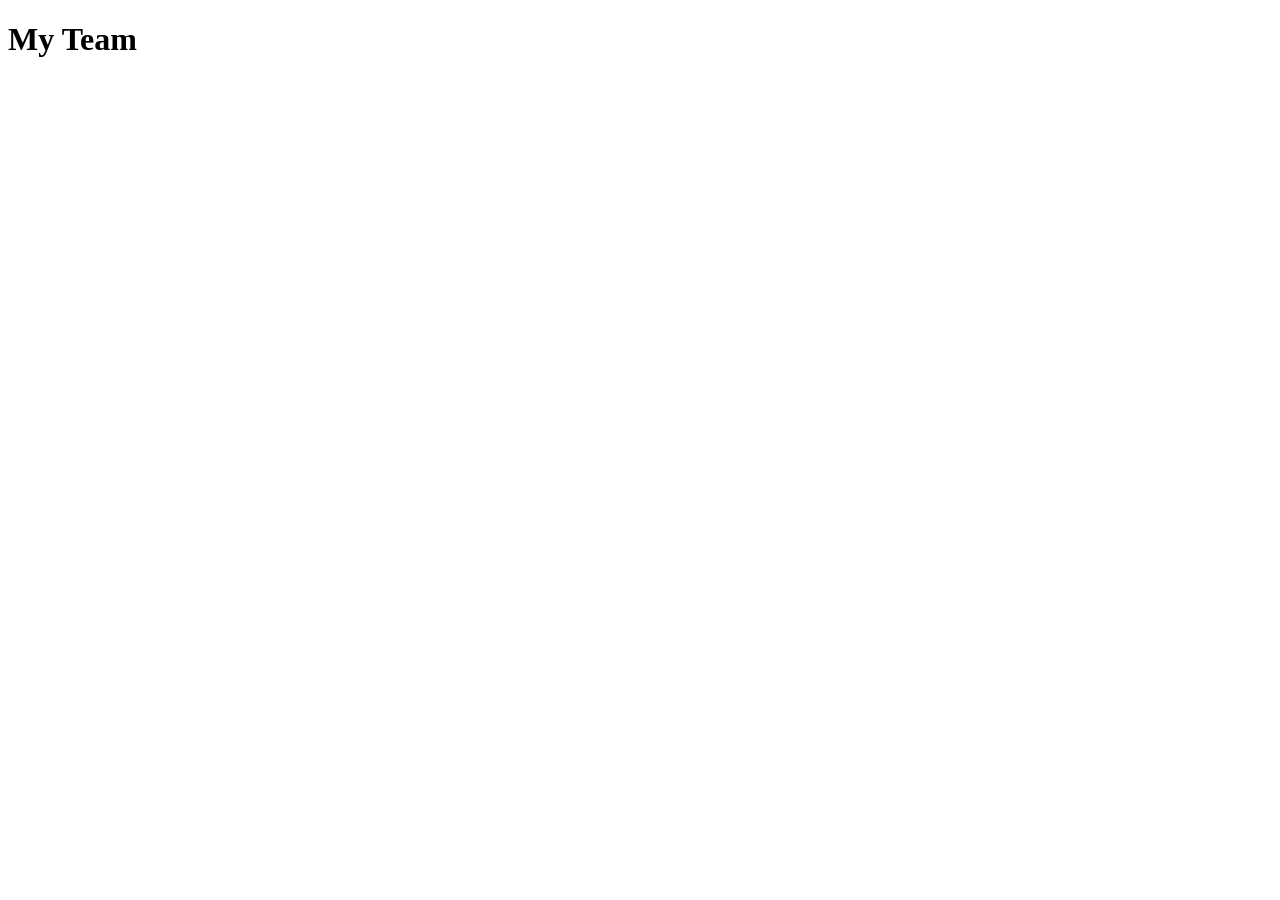
==== index.html @ b87c8454 "working inquirer that compiles an array of html display cards w/employee info" ====
<!DOCTYPE html>
<html lang="en">

<head>
    <meta charset="UTF-8">
    <meta http-equiv="X-UA-Compatible" content="IE=edge">
    <meta name="viewport" content="width=device-width, initial-scale=1.0">
    <link rel="stylesheet" href="./assets/style.css">
    <style>
    .body {
        display: flex;
        flex-flow: row wrap;
    }
    
    .displaycard {
        display: inline-block;
        margin: 20px;
        padding: 15px;
        text-align: left;
        font-size: 32px;
    }
    
    .displaycard.header {
        background-color: rgb(67, 67, 148);
        color: white;
    }
    
    .info {
        display: block;
        margin: 10px;
        padding: 10px;
        font-size: 14px;
    }
    </style>
    <title>My Team</title>
</head>

<body>
    <header>
        <h1>My Team</h1>
    </header>
    <section class="mainbody">
        
    </section>
</body>
---- assets/style.css ----
.body {
    display: flex;
    flex-flow: row wrap;
}

.displaycard {
    display: inline-block;
    margin: 20px;
    padding: 15px;
    text-align: left;
    font-size: 32px;
}

.displaycard.header {
    background-color: rgb(67, 67, 148);
    color: white;
}

.info {
    display: block;
    margin: 10px;
    padding: 10px;
    font-size: 14px;
}
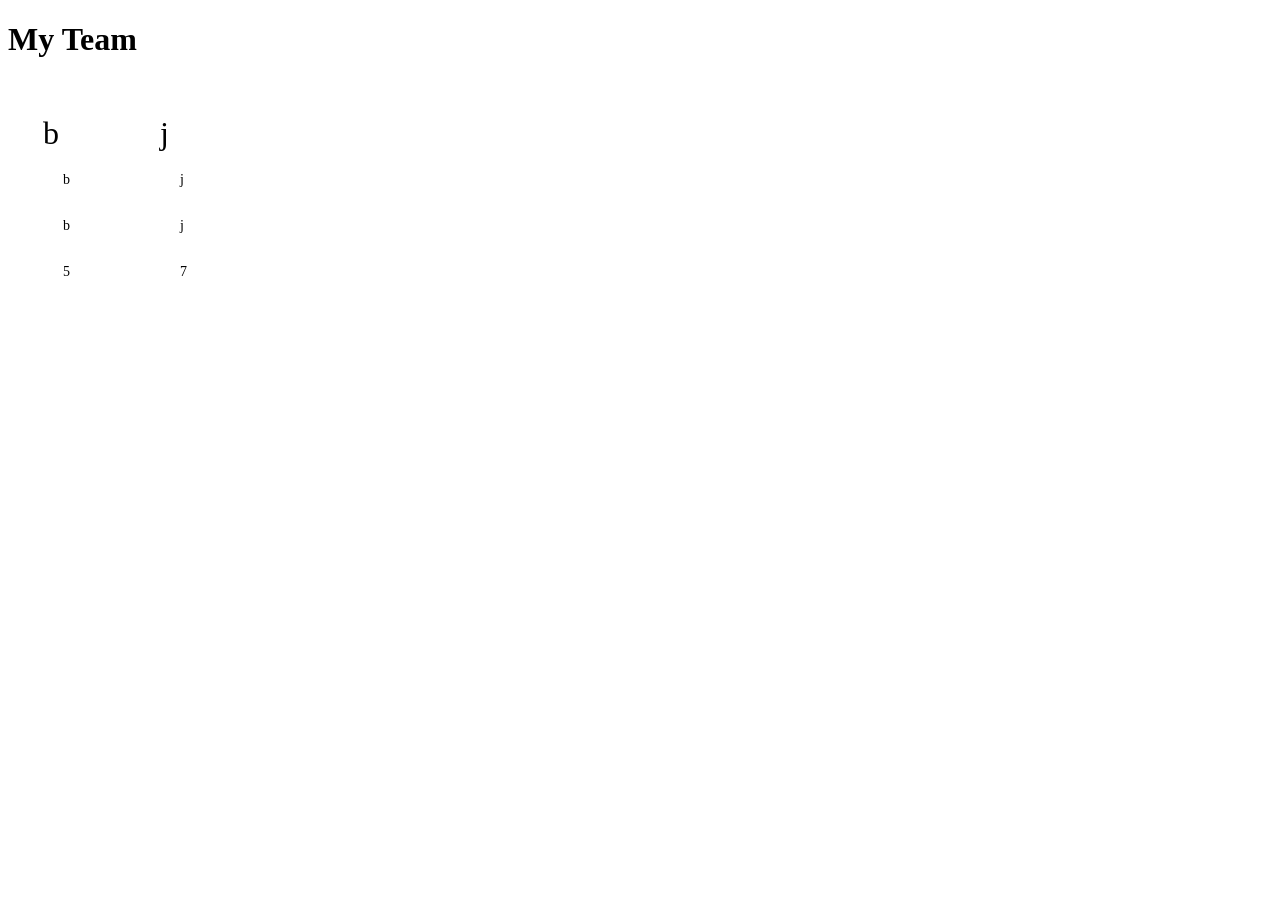
==== commit 94d8e253: "fully functional inquirer + html generator" ====
--- a/index.html
+++ b/index.html
@@ -1,6 +1,4 @@
-<!DOCTYPE html>
-<html lang="en">
-
+<!DOCTYPE html><html lang="en">
 <head>
     <meta charset="UTF-8">
     <meta http-equiv="X-UA-Compatible" content="IE=edge">
@@ -39,7 +37,16 @@
     <header>
         <h1>My Team</h1>
     </header>
-    <section class="mainbody">
-        
-    </section>
-</body>+    <section class="mainbody"><div class="displaycard">
+    <header>b</header>
+    <li class="info">b</li>
+    <li class="info">b</li>
+    <li class="info">5</li>
+</div><div class="displaycard">
+    <header>j</header>
+    <li class="info">j</li>
+    <li class="info">j</li>
+    <li class="info">7</li>
+</div>   </section>
+</body>
+</html>
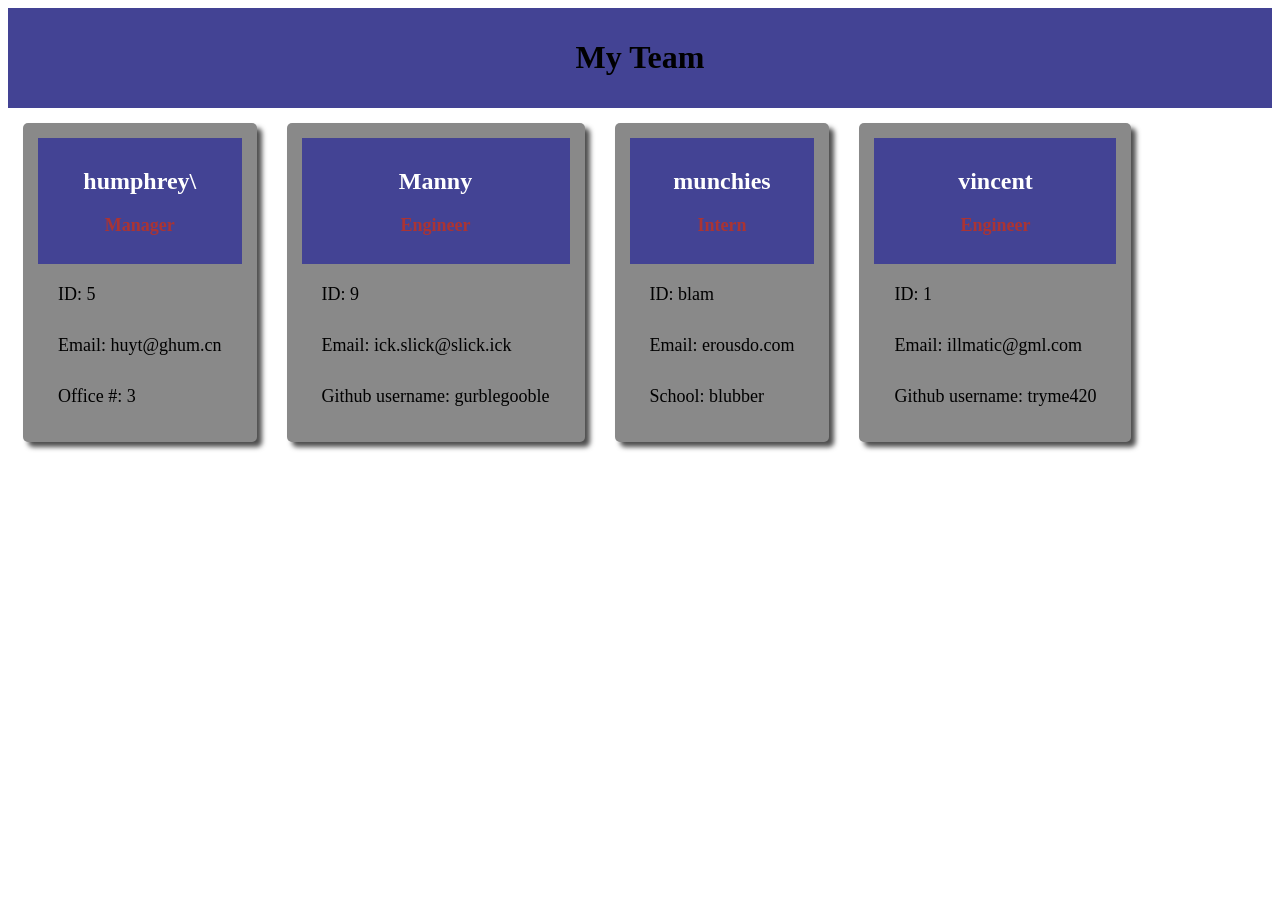
==== commit 4881e274: "css updates" ====
--- a/index.html
+++ b/index.html
@@ -5,20 +5,38 @@
     <meta name="viewport" content="width=device-width, initial-scale=1.0">
     <link rel="stylesheet" href="./assets/style.css">
     <style>
-    .body {
+    header {
+        text-align: center;
+        background-color: rgb(67, 67, 148);
+        padding: 10px;
+    }
+    
+    header h2 {
+        font-size: 24px;
+    }
+
+    header h3 {
+        font-size: 18px;
+        color: rgb(170, 52, 52)
+    }
+
+    .mainbody {
         display: flex;
         flex-flow: row wrap;
     }
     
     .displaycard {
         display: inline-block;
-        margin: 20px;
+        margin: 15px;
         padding: 15px;
         text-align: left;
         font-size: 32px;
+        background-color: rgb(137, 137, 137);
+        border-radius: 5px;
+        box-shadow: 5px 5px 5px rgb(79, 79, 79);
     }
     
-    .displaycard.header {
+    .displaycard header {
         background-color: rgb(67, 67, 148);
         color: white;
     }
@@ -27,7 +45,7 @@
         display: block;
         margin: 10px;
         padding: 10px;
-        font-size: 14px;
+        font-size: 18px;
     }
     </style>
     <title>My Team</title>
@@ -37,16 +55,46 @@
     <header>
         <h1>My Team</h1>
     </header>
-    <section class="mainbody"><div class="displaycard">
-    <header>b</header>
-    <li class="info">b</li>
-    <li class="info">b</li>
-    <li class="info">5</li>
-</div><div class="displaycard">
-    <header>j</header>
-    <li class="info">j</li>
-    <li class="info">j</li>
-    <li class="info">7</li>
-</div>   </section>
+    <section class="mainbody">
+<div class="displaycard">
+    <header>
+    <h2>humphrey\</h2>
+    <h3>Manager</h3>
+    </header>
+    <li class="info">ID: 5</li>
+    <li class="info">Email: huyt@ghum.cn</li>
+    <li class="info">Office #: 3</li>
+</div>
+
+<div class="displaycard">
+    <header>
+    <h2>Manny</h2>
+    <h3>Engineer</h3>
+    </header>
+    <li class="info">ID: 9</li>
+    <li class="info">Email: ick.slick@slick.ick</li>
+    <li class="info">Github username: gurblegooble</li>
+</div>
+
+<div class="displaycard">
+    <header>
+    <h2>munchies</h2>
+    <h3>Intern</h3>
+    </header>
+    <li class="info">ID: blam</li>
+    <li class="info">Email: erousdo.com</li>
+    <li class="info">School: blubber</li>
+</div>
+
+<div class="displaycard">
+    <header>
+    <h2>vincent</h2>
+    <h3>Engineer</h3>
+    </header>
+    <li class="info">ID: 1</li>
+    <li class="info">Email: illmatic@gml.com</li>
+    <li class="info">Github username: tryme420</li>
+</div>
+   </section>
 </body>
 </html>
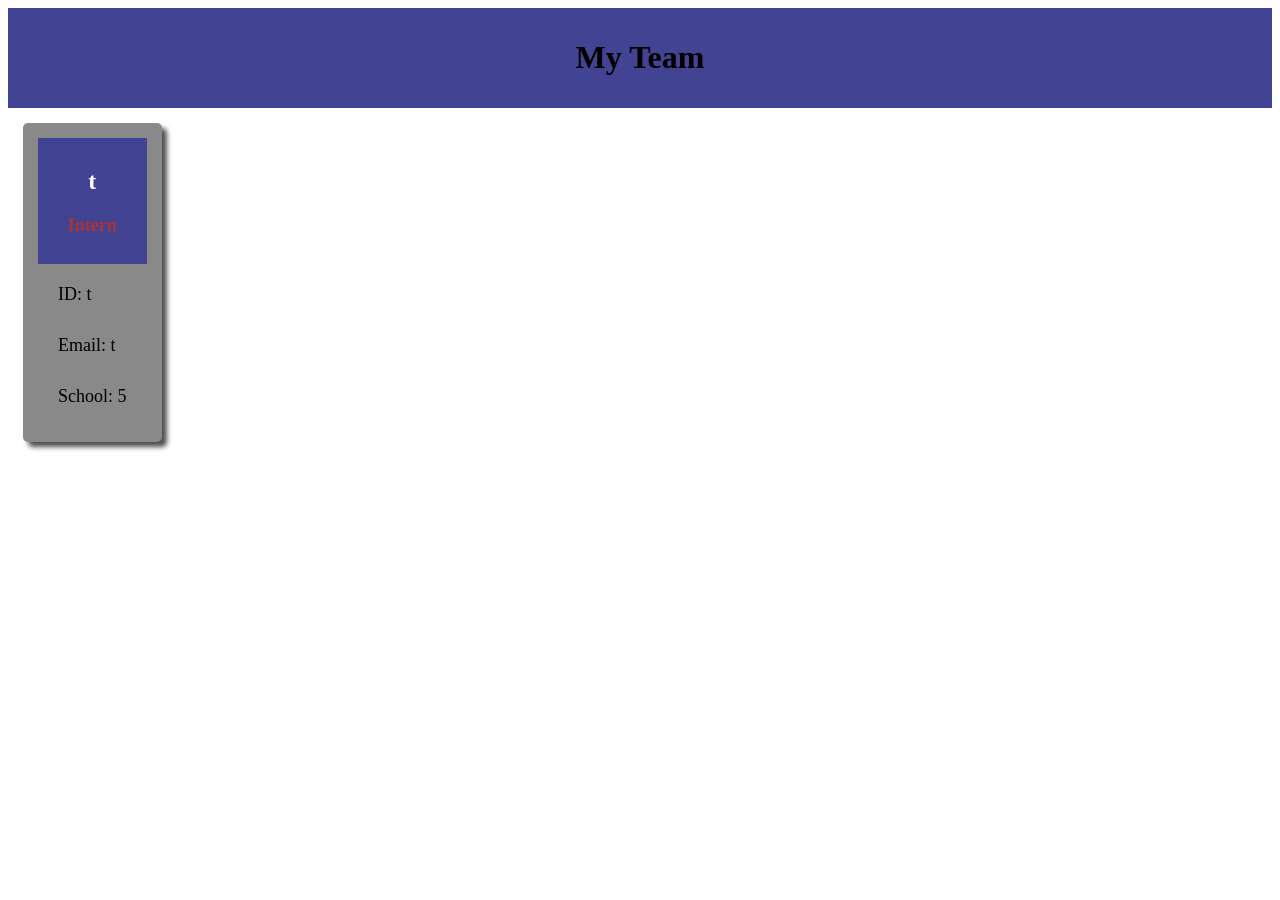
==== commit 876ab08c: "cleaned up index.js and added more comments" ====
--- a/index.html
+++ b/index.html
@@ -58,42 +58,12 @@
     <section class="mainbody">
 <div class="displaycard">
     <header>
-    <h2>humphrey\</h2>
-    <h3>Manager</h3>
-    </header>
-    <li class="info">ID: 5</li>
-    <li class="info">Email: huyt@ghum.cn</li>
-    <li class="info">Office #: 3</li>
-</div>
-
-<div class="displaycard">
-    <header>
-    <h2>Manny</h2>
-    <h3>Engineer</h3>
-    </header>
-    <li class="info">ID: 9</li>
-    <li class="info">Email: ick.slick@slick.ick</li>
-    <li class="info">Github username: gurblegooble</li>
-</div>
-
-<div class="displaycard">
-    <header>
-    <h2>munchies</h2>
+    <h2>t</h2>
     <h3>Intern</h3>
     </header>
-    <li class="info">ID: blam</li>
-    <li class="info">Email: erousdo.com</li>
-    <li class="info">School: blubber</li>
-</div>
-
-<div class="displaycard">
-    <header>
-    <h2>vincent</h2>
-    <h3>Engineer</h3>
-    </header>
-    <li class="info">ID: 1</li>
-    <li class="info">Email: illmatic@gml.com</li>
-    <li class="info">Github username: tryme420</li>
+    <li class="info">ID: t</li>
+    <li class="info">Email: t</li>
+    <li class="info">School: 5</li>
 </div>
    </section>
 </body>
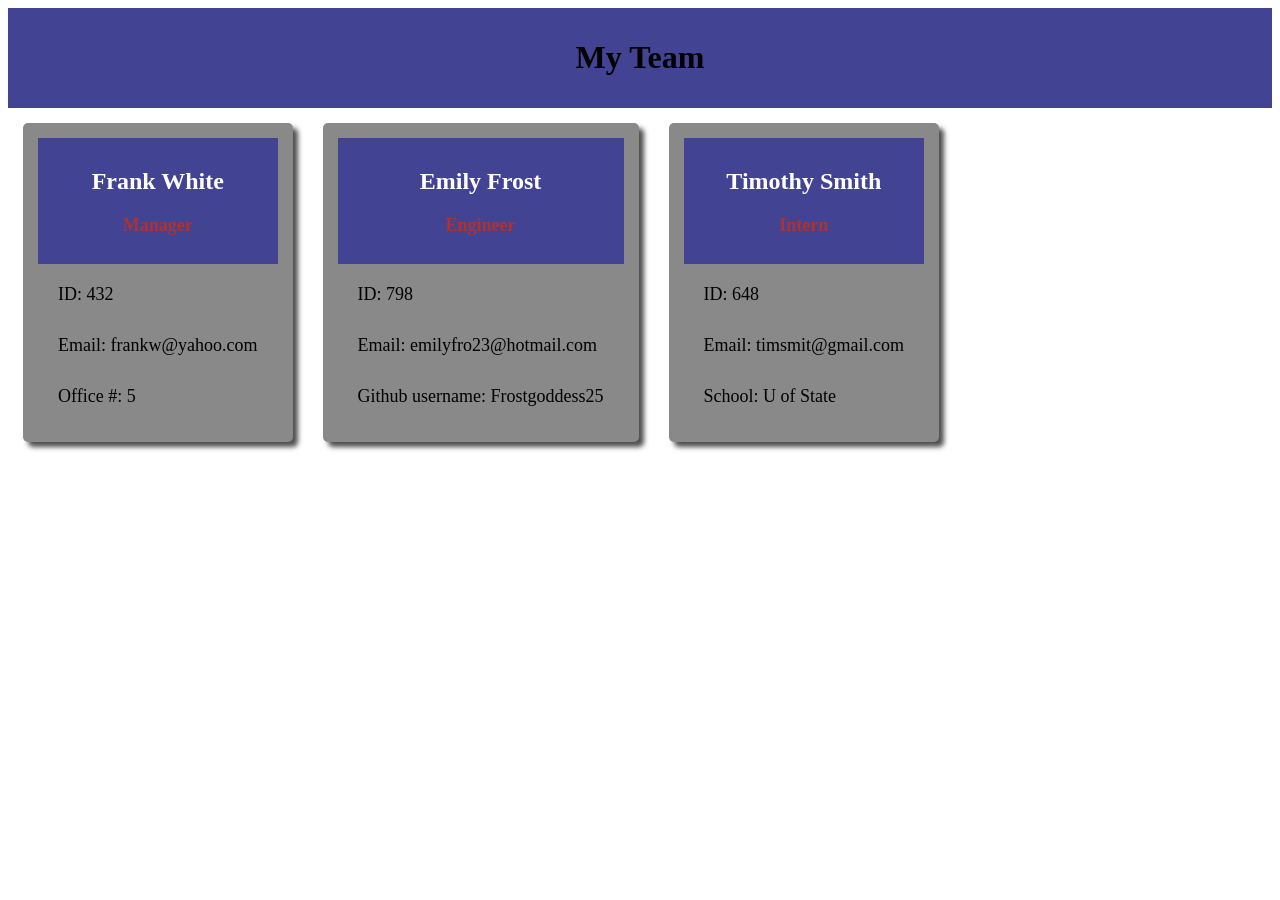
==== commit bb94eaf6: "added walkthrough video link, filled out html" ====
--- a/index.html
+++ b/index.html
@@ -58,12 +58,32 @@
     <section class="mainbody">
 <div class="displaycard">
     <header>
-    <h2>t</h2>
+    <h2>Frank White</h2>
+    <h3>Manager</h3>
+    </header>
+    <li class="info">ID: 432</li>
+    <li class="info">Email: frankw@yahoo.com</li>
+    <li class="info">Office #: 5</li>
+</div>
+
+<div class="displaycard">
+    <header>
+    <h2>Emily Frost</h2>
+    <h3>Engineer</h3>
+    </header>
+    <li class="info">ID: 798</li>
+    <li class="info">Email: emilyfro23@hotmail.com</li>
+    <li class="info">Github username: Frostgoddess25</li>
+</div>
+
+<div class="displaycard">
+    <header>
+    <h2>Timothy Smith</h2>
     <h3>Intern</h3>
     </header>
-    <li class="info">ID: t</li>
-    <li class="info">Email: t</li>
-    <li class="info">School: 5</li>
+    <li class="info">ID: 648</li>
+    <li class="info">Email: timsmit@gmail.com</li>
+    <li class="info">School: U of State</li>
 </div>
    </section>
 </body>
